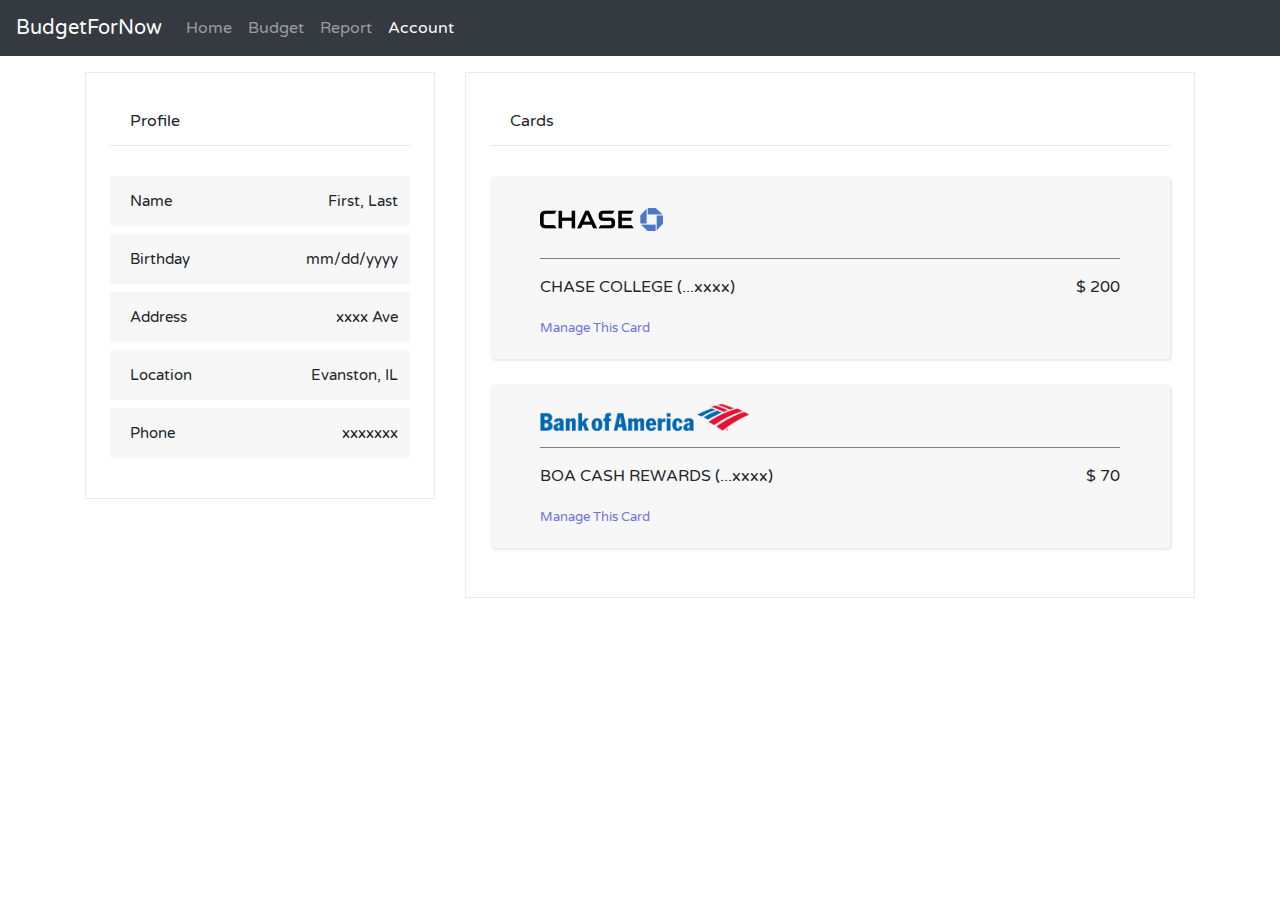
==== account.html @ bc93c112 "account page" ====
<!DOCTYPE html>

<html>
  <head>
    <!-- Required meta tags -->
    <meta charset="utf-8" />
    <meta
      name="viewport"
      content="width=device-width, initial-scale=1, shrink-to-fit=no"
    />

    <!-- Bootstrap CSS -->
    <link
      rel="stylesheet"
      href="https://stackpath.bootstrapcdn.com/bootstrap/4.3.1/css/bootstrap.min.css"
      integrity="sha384-ggOyR0iXCbMQv3Xipma34MD+dH/1fQ784/j6cY/iJTQUOhcWr7x9JvoRxT2MZw1T"
      crossorigin="anonymous"
    />
    <link href="https://fonts.googleapis.com/css?family=Varela+Round" rel="stylesheet">
    <link rel="stylesheet" href="https://use.fontawesome.com/releases/v5.7.2/css/all.css" integrity="sha384-fnmOCqbTlWIlj8LyTjo7mOUStjsKC4pOpQbqyi7RrhN7udi9RwhKkMHpvLbHG9Sr" crossorigin="anonymous">
    <link rel="stylesheet" href="./css/index.css" />
    <title>Account</title>
  </head>
  <body>
    <nav class="navbar navbar-expand-lg navbar-dark bg-dark">
      <a class="navbar-brand" href="#">BudgetForNow</a>
      <button
        class="navbar-toggler"
        type="button"
        data-toggle="collapse"
        data-target="#navbarSupportedContent"
        aria-controls="navbarSupportedContent"
        aria-expanded="false"
        aria-label="Toggle navigation"
      >
        <span class="navbar-toggler-icon"></span>
      </button>

      <div class="collapse navbar-collapse" id="navbarSupportedContent">
        <ul class="navbar-nav mr-auto">
          <li class="nav-item">
            <a class="nav-link" href="index.html"
              >Home </a
            >
          </li>
          <li class="nav-item">
            <a class="nav-link" href="budget.html">Budget</a>
          </li>
          <li class="nav-item">
            <a class="nav-link" href="#">Report</a>
          </li>
          <li class="nav-item active">
            <a class="nav-link" href="account.html">Account </a>
          </li>
        </ul>
      </div>
    </nav>
    <div id="wrapper">
        <div class="container home-section">
            <div class="row">
              <div class="col-md-4">
                <div class="budget-card-view">
                  <header class="card-header transparent">Profile <a href="#" class="add-a-card"><i class="fas fa-edit" ></i></a></header>
                  <div class="card-content" id="profile" >
                      <ul>
                          <li class="card-balance">
                            <div class="balance-header">
                              <h3>
                                <div>
                                    <i class="fas fa-user-circle"></i>
                                  <span>Name</span>
                                </div>
                                <span class="balance-amount">First, Last</span>
                              </h3>
                            </div>
                          </li>
                          <li class="card-balance">
                              <div class="balance-header">
                                <h3>
                                  <div>
                                      <i class="fas fa-birthday-cake"></i>
                                    <span>Birthday</span>
                                  </div>
                                  <span class="balance-amount">mm/dd/yyyy</span>
                                </h3>
                              </div>
                            </li>
                            <li class="card-balance">
                                <div class="balance-header">
                                  <h3>
                                    <div>
                                        <i class="far fa-address-card"></i>
                                      <span>Address</span>
                                    </div>
                                    <span class="balance-amount"> xxxx Ave</span>
                                  </h3>
                                </div>
                              </li>
                              <li class="card-balance">
                                  <div class="balance-header">
                                    <h3>
                                      <div>
                                          <i class="fas fa-location-arrow"></i>
                                        <span>Location</span>
                                      </div>
                                      <span class="balance-amount">Evanston, IL</span>
                                    </h3>
                                  </div>
                                </li>
                                <li class="card-balance">
                                    <div class="balance-header">
                                      <h3>
                                        <div>
                                            <i class="fas fa-phone"></i>
                                          <span>Phone</span>
                                        </div>
                                        <span class="balance-amount">xxxxxxx</span>
                                      </h3>
                                    </div>
                                  </li>
                      </ul>
                  </div>
                </div>
              </div>
              <div class="col-md-8">
                  <div class="budget-card-view">
                      <header class="card-header transparent">Cards <a href="#" class="add-a-card"><i class="fas fa-plus" ></i></a></header>
                      <div class="card-content" >
                          <div class="card-wrapper">
                              <div class="card budget-card border-0 ">
                                      <div class="card-body">
                                        <img class="card-logo" src="./images/4f7b2347-878a-4ae3-b192-5f5002ff7d2e.png"/>
                                          <!-- <h6 class="card-subtitle mb-2 text-muted">Card subtitle</h6> -->
                                          <div class="card-text budget-card-text">
                                            <p>CHASE COLLEGE (...xxxx)</p>
                                            <p>$ 200</p>
                                          </div>
                                          <a href="#" class="card-link add-another-ba">Manage This Card</a>
                                      </div>
                              </div>
                          </div>
                          <div class="card-wrapper">
                              <div class="card budget-card border-0 ">
                                      <div class="card-body">
                                        <img class="card-logo" src="./images/Bank_of_America_logo.png"/>
                                          <!-- <h6 class="card-subtitle mb-2 text-muted">Card subtitle</h6> -->
                                          <div class="card-text budget-card-text">
                                            <p>BOA CASH REWARDS (...xxxx)</p>
                                            <p>$ 70</p>
                                          </div>
                                          <a href="#" class="card-link add-another-ba">Manage This Card</a>
                                      </div>
                              </div>
                          </div>
                          
                      </div>
              </div>
            </div>
        </div>        

       
        
      <!-- addModal -->
      <div class="modal modal-wrap" tabindex="-1" role="dialog" id="addModal">
        <div class="modal-dialog bugdet-modal border-0" role="document">
          <div class="modal-content">
            <div class="modal-header">
              <h5 class="modal-title">Add Purchase</h5>
              <button
                type="button"
                class="close"
                data-dismiss="modal"
                aria-label="Close"
              >
                <span aria-hidden="true">&times;</span>
              </button>
            </div>
            <div class="modal-body" height>
                <div class="form-group row">
                    <div class="col-sm-3">Type of Purchase</div>
                    <div class="col-sm-9">
                      <div class="form-check form-check-inline">
                          <input class="form-check-input" type="checkbox" id="inlineCheckbox1" value="option1">
                          <label class="form-check-label" for="inlineCheckbox1">Food</label>
                      </div>
                      <div class="form-check form-check-inline">
                          <input class="form-check-input" type="checkbox" id="inlineCheckbox2" value="option2">
                          <label class="form-check-label" for="inlineCheckbox2">Rent</label>
                      </div>
                      <div class="form-check form-check-inline">
                          <input class="form-check-input" type="checkbox" id="inlineCheckbox3" value="option3">
                          <label class="form-check-label" for="inlineCheckbox3">Activity Cost</label>
                      </div>
                      <div class="form-check form-check-inline">
                          <input class="form-check-input" type="checkbox" id="inlineCheckbox1" value="option1">
                          <label class="form-check-label" for="inlineCheckbox4">Going Out</label>
                      </div>
                      <div class="form-check form-check-inline">
                          <input class="form-check-input" type="checkbox" id="inlineCheckbox2" value="option2">
                          <label class="form-check-label" for="inlineCheckbox5">Entertainment</label>
                      </div>
                      <div class="form-check form-check-inline">
                          <div class="dropdown show ">
                          <a id="more" class="btn dropdown-toggle" data-toggle="dropdown" aria-haspopup="true" aria-expanded="false">
                              ...
                          </a>
                          <div class="dropdown-menu" aria-labelledby="more">
                              <a class="dropdown-item" href="#">Action</a>
                              <a class="dropdown-item" href="#">Another action</a>
                              <a class="dropdown-item" href="#">Something else here</a>
                          </div>
                        </div>
                      </div>
                    </div>
                  </div>
                  <div class="form-group row">
                      <div class="col-sm-3">Cost</div>
                      <div class="col-sm-9">
                          <input type="text" class="form-control buget-radius" id="validationCustom01" placeholder="$$$" value="" required>
                      </div>
                  </div>
                  <div class="form-group row">
                      <div class="col-sm-3">Date</div>
                      <div class="col-sm-9">
                          <input type="date" class="form-control buget-radius" id="validationCustom02" name="trip-start"
                          value="2018-07-22"
                          min="2018-01-01" max="2018-12-31">
                      </div>
                  </div>
            </div>
            <div class="modal-footer bugdet-modal-footer">
              <button
                type="button"
                class="btn btn-secondary budget-radius transparent"
                data-dismiss="modal"
              >
                Close
              </button>
              <button type="button" class="btn btn-primary budget-radius primary-color border-0">
                Submit purchase
              </button>
            </div>
          </div>
        </div>
      </div>
      <!-- End of addModal-->
    </div>
    <script
      src="https://code.jquery.com/jquery-3.3.1.slim.min.js"
      integrity="sha384-q8i/X+965DzO0rT7abK41JStQIAqVgRVzpbzo5smXKp4YfRvH+8abtTE1Pi6jizo"
      crossorigin="anonymous"
    ></script>
    <script
      src="https://cdnjs.cloudflare.com/ajax/libs/popper.js/1.14.7/umd/popper.min.js"
      integrity="sha384-UO2eT0CpHqdSJQ6hJty5KVphtPhzWj9WO1clHTMGa3JDZwrnQq4sF86dIHNDz0W1"
      crossorigin="anonymous"
    ></script>
    <script
      src="https://stackpath.bootstrapcdn.com/bootstrap/4.3.1/js/bootstrap.min.js"
      integrity="sha384-JjSmVgyd0p3pXB1rRibZUAYoIIy6OrQ6VrjIEaFf/nJGzIxFDsf4x0xIM+B07jRM"
      crossorigin="anonymous"
    ></script>
  </body>
</html>
---- css/index.css ----
body{
	font-family: 'Varela Round', sans-serif;
}
#wrapper{
	margin: 0 auto;
    max-width: 1200px;
}
.home-section{
	margin-top:1rem;
}
.balance{
    height: 8em;
}

.form-check{
	padding: 2px;
}

.col{
	display: inline-block;
}

.modal-body{
	max-height: 800px;
}

.warningLink{
	text-decoration: none !important;
	color:rgb(31, 31, 31);
}

.warningLink:hover{
	color:black;
}

.modal-wrap{
	background: rgba(255,255,255,.85);
}

.bugdet-modal{
	background: #fff;
	-moz-box-shadow: #ebebeb 0 0 20px 5px;
    -webkit-box-shadow: #ebebeb 0 0 20px 5px;
    box-shadow: #ebebeb 0 0 20px 5px;
}

.modal-content{
	border: none;
}

.bugdet-modal-footer{
	background-color: black;
}

.buget-radius{
	border-radius: 3px;
}

.transparent{
	background: transparent;
	border: none;
}
.primary-color{
	background-color:#6f72dc;
}

.primary-color:hover{
	background-color:#5053a2;
}

.red{
	color: red;
}
/* ----------account.html-----------*/
.budget-card{
	-moz-box-shadow: 2px 2px 2px #ebebeb;
    -webkit-box-shadow: 2px 2px 2px #ebebeb;
    box-shadow: 2px 2px 2px #ebebeb;
    background-color: #f7f7f7;
    padding: 0 30px;
    margin: 25px 0;
}

.budget-card-view{
	-moz-box-sizing: border-box;
    -webkit-box-sizing: border-box;
    box-sizing: border-box;
    padding: 24px;
    margin-bottom: 20px;
    background-color: #fff;
    width: 100%;
    border: 1px solid #ebebeb;
    position: relative;
    -moz-transition: all 1s,ease-out;
    -o-transition: all 1s,ease-out;
    -webkit-transition: all 1s,ease-out;
    transition: all 1s,ease-out;
}

.add-a-card{
	float:right;
	color:black;
}

.add-a-card:hover{
	color: black;
}

.card-logo{
	width:210px;
	height:100%;
}

.budget-card-text{
	display: flex;
	flex-direction: row;
	justify-content: space-between;
	border-top: 1px solid grey;
	margin-top:1em;
}

.budget-card-text p{
	margin-top:1em;
}

#profile ul{
	padding: 0;
}

#profile ul li{
	list-style: none;
}

/* ----------end of account.html-----------*/

.card-header{
    border-bottom: 1px solid #ebebeb;
    padding-bottom: 12px;
    min-height: 25px;
    position: relative;
}

.card-content{
	margin-top: 30px;
    min-height: 30px;
    position: relative;
}

#account-balance ul, #warnings ul, #purchases ul{
	padding: 0;
}

#account-balance ul li , #warnings ul li, #purchases ul li{
	list-style: none;
}

.balance-header h3, .warnings-header h3, .purchases-header h3{
	display: flex;
	justify-content: space-between;
	line-height: 50px;
    padding: 0 12px 0 20px;
    background: 0 0 #f7f7f7;
    background-color: #f7f7f7;
    font-size: 15px;
    -moz-transition: padding 1s ease-in-out;
    -o-transition: padding 1s ease-in-out;
    -webkit-transition: padding 1s ease-in-out;
    transition: padding 1s ease-in-out;
    position: relative
}

.purchases-header h3{
	line-height: 60px;
}

.bank-list{
	margin-top: 1rem;
}

.bank-list li{
	padding: 12px;
}

.bank-list li:first-child {
	border-top: 1px solid #eee;
}

.bank-list li:last-child {
    border-bottom: none;
	margin-bottom: 10px;
	margin-top: -1em;
}

.bank-list li h4{
	margin: 0 0 2px;
    font-size: 12px;
    color: #000;
	clear: both;
	display: flex;
	justify-content: space-between;
}

.bank-list li h6{
	color: #999;
    text-transform: none;
	letter-spacing: normal;
	font-size: 11px;
	clear: both;
	font-weight: 200;
}

.add-another-ba{
	color:#6f72dc !important;
	font-size: 13px;
}

.balance-total{
	line-height: 1.5;
    padding: 0 28px !important;
    color: #999;
    font-size: 13px;
    text-transform: uppercase;
}

ul.balance-total li {
	padding-bottom: 6px;
	display: flex;
	justify-content: space-between;
}

ul.balance-total li.net-worth {
    border-top: 1px solid #ebebeb;
    color: #999;
    padding-top: 5px;
}

ul.balance-total li.net-worth span:last-child{
	color: #333;
	font-weight: bold;
}

.purchases-date{
	border-bottom: 1px solid #eee;
	line-height: 3;
    margin-bottom: 1em;
}
.purchases-date span{
	font-size: 13px;
	margin-left: 20px;
}
.purchase-content{
	display: flex;
}

.purchase-content span{
	margin-right: 1em;
}

.purchase-content span:last-child{
	font-size:12px;
}

.purchase-title{
	display: flex;
	flex-direction: column;
	line-height: 1.5;
	padding: 8px;
}

.purchases-btn{
	float: right;
	background-color: #f7f7f7;
	border-radius: 0;
	color:black;
	font-size:15px;
	border:0;
}

.purchases-btn:hover{
	background-color:black;
}

.budget-content{

	position: relative;
}

.budget-page{
	/*-moz-box-sizing: border-box;*/
	/*-webkit-box-sizing: border-box;*/
	/*box-sizing: border-box;*/
	padding: 24px;
	margin-bottom: 20px;
	background-color: #fff;
	width: 100%;
	border: 1px solid #ebebeb;
	position: relative;
	-moz-transition: all 1s,ease-out;
	-o-transition: all 1s,ease-out;
	-webkit-transition: all 1s,ease-out;
	transition: all 1s,ease-out;
}

.active{
	color: orange;
}

.budget-list li h4{
	margin: 0 0 2px;
	font-size: 15px;
	color: #000;
	clear: both;
	display: flex;
	justify-content: space-between;
}

.budget-btn{

	background-color: #f7f7f7;
	border-radius: 0;
	color:black;
	font-size:15px;
	border:0;
}

.budget-btn:hover{
	background-color: black;
	color: white;
}
.budget-btn:active{
	background-color: rgba(40,40,40,1);
	color: white;
	outline: none;
}

.budget-left-text span{
	font-size: 13px;
	margin-left: 20px;
	color: gray;
}
.budget-left-number span{
	font-size: 24px;
	margin-left: 20px;
}

.budget-left-second-text span{
	font-size: 10px;
	margin-left: 40px;
	color: gray;
}
.budget-left-second-number span{
	font-size: 16px;
	margin-left: 40px;
}
.right{
	float: right;
}
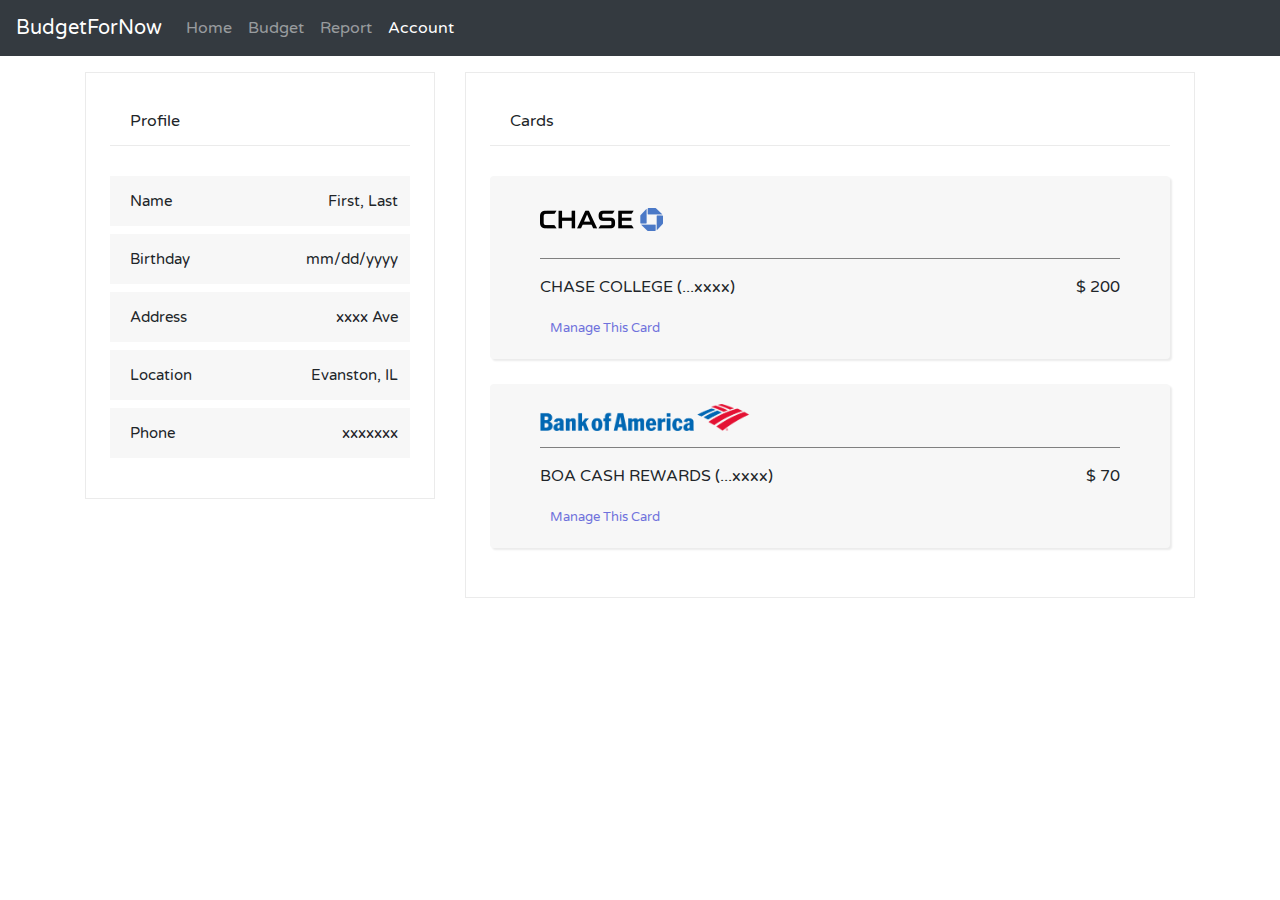
==== commit 7feb3edc: "added js to account" ====
--- a/account.html
+++ b/account.html
@@ -8,7 +8,7 @@
       name="viewport"
       content="width=device-width, initial-scale=1, shrink-to-fit=no"
     />
-
+ 
     <!-- Bootstrap CSS -->
     <link
       rel="stylesheet"
@@ -19,6 +19,7 @@
     <link href="https://fonts.googleapis.com/css?family=Varela+Round" rel="stylesheet">
     <link rel="stylesheet" href="https://use.fontawesome.com/releases/v5.7.2/css/all.css" integrity="sha384-fnmOCqbTlWIlj8LyTjo7mOUStjsKC4pOpQbqyi7RrhN7udi9RwhKkMHpvLbHG9Sr" crossorigin="anonymous">
     <link rel="stylesheet" href="./css/index.css" />
+    <link rel="stylesheet" href="./css/account.css" />
     <title>Account</title>
   </head>
   <body>
@@ -124,31 +125,40 @@
               </div>
               <div class="col-md-8">
                   <div class="budget-card-view">
-                      <header class="card-header transparent">Cards <a href="#" class="add-a-card"><i class="fas fa-plus" ></i></a></header>
-                      <div class="card-content" >
-                          <div class="card-wrapper">
+                      <header class="card-header transparent">Cards <a href="#" class="add-a-card" data-toggle="modal"
+                        data-target="#addCardModal"><i class="fas fa-plus" ></i></a></header>
+                      <div class="card-content" id="cards-list">
+                          <div class="card-wrapper" id="chase">
                               <div class="card budget-card border-0 ">
                                       <div class="card-body">
-                                        <img class="card-logo" src="./images/4f7b2347-878a-4ae3-b192-5f5002ff7d2e.png"/>
+                                        <img class="card-logo" src="./images/chase.png"/>
                                           <!-- <h6 class="card-subtitle mb-2 text-muted">Card subtitle</h6> -->
                                           <div class="card-text budget-card-text">
                                             <p>CHASE COLLEGE (...xxxx)</p>
                                             <p>$ 200</p>
                                           </div>
-                                          <a href="#" class="card-link add-another-ba">Manage This Card</a>
+                                          <a class="card-link add-another-ba" data-toggle="collapse" href="#actions"><i class="fas fa-caret-down dropdownicon"></i>Manage This Card</a>
+                                          <div class="collapse action-collapse" id="actions">
+                                              <a class="Cardaction btn" data-toggle="collapse" href="#"><i class="far fa-eye"></i></a>
+                                            <button class="Cardaction btn" data-toggle="collapse" onclick="remove('chase')"><i class="far fa-trash-alt"></i></button>
+                                          </div>
                                       </div>
                               </div>
                           </div>
-                          <div class="card-wrapper">
+                          <div class="card-wrapper" id="Boa">
                               <div class="card budget-card border-0 ">
                                       <div class="card-body">
-                                        <img class="card-logo" src="./images/Bank_of_America_logo.png"/>
+                                        <img class="card-logo" src="./images/boa.png"/>
                                           <!-- <h6 class="card-subtitle mb-2 text-muted">Card subtitle</h6> -->
                                           <div class="card-text budget-card-text">
                                             <p>BOA CASH REWARDS (...xxxx)</p>
                                             <p>$ 70</p>
                                           </div>
-                                          <a href="#" class="card-link add-another-ba">Manage This Card</a>
+                                          <a class="card-link add-another-ba" data-toggle="collapse" href="#Boa-actions"><i class="fas fa-caret-down dropdownicon"></i>Manage This Card</a>
+                                          <div class="collapse action-collapse" id="Boa-actions">
+                                              <a class="Cardaction btn" data-toggle="collapse" href="#"><i class="far fa-eye"></i></a>
+                                            <button class="Cardaction btn" data-toggle="collapse" onclick="remove('Boa')"><i class="far fa-trash-alt"></i></button>
+                                          </div>
                                       </div>
                               </div>
                           </div>
@@ -160,12 +170,12 @@
 
        
         
-      <!-- addModal -->
-      <div class="modal modal-wrap" tabindex="-1" role="dialog" id="addModal">
+      <!-- addCardModal -->
+      <div class="modal modal-wrap" tabindex="-1" role="dialog" id="addCardModal">
         <div class="modal-dialog bugdet-modal border-0" role="document">
           <div class="modal-content">
             <div class="modal-header">
-              <h5 class="modal-title">Add Purchase</h5>
+              <h5 class="modal-title">Add A Card</h5>
               <button
                 type="button"
                 class="close"
@@ -177,54 +187,26 @@
             </div>
             <div class="modal-body" height>
                 <div class="form-group row">
-                    <div class="col-sm-3">Type of Purchase</div>
+                    <div class="col-sm-3">Bank Name</div>
                     <div class="col-sm-9">
-                      <div class="form-check form-check-inline">
-                          <input class="form-check-input" type="checkbox" id="inlineCheckbox1" value="option1">
-                          <label class="form-check-label" for="inlineCheckbox1">Food</label>
+                      <select class="custom-select" id="BankName">
+                        <option selected>Choose...</option>
+                        <option value="1">Bank Of American</option>
+                        <option value="2">Chase</option>
+                        <option value="3">Discover</option>
+                      </select>
+                    </div>
+                  </div>
+                  <div class="form-group row">
+                      <div class="col-sm-3">Account Name</div>
+                      <div class="col-sm-9">
+                          <input type="text" class="form-control buget-radius" id="account" placeholder="Enter your account name" value="" required>
                       </div>
-                      <div class="form-check form-check-inline">
-                          <input class="form-check-input" type="checkbox" id="inlineCheckbox2" value="option2">
-                          <label class="form-check-label" for="inlineCheckbox2">Rent</label>
-                      </div>
-                      <div class="form-check form-check-inline">
-                          <input class="form-check-input" type="checkbox" id="inlineCheckbox3" value="option3">
-                          <label class="form-check-label" for="inlineCheckbox3">Activity Cost</label>
-                      </div>
-                      <div class="form-check form-check-inline">
-                          <input class="form-check-input" type="checkbox" id="inlineCheckbox1" value="option1">
-                          <label class="form-check-label" for="inlineCheckbox4">Going Out</label>
-                      </div>
-                      <div class="form-check form-check-inline">
-                          <input class="form-check-input" type="checkbox" id="inlineCheckbox2" value="option2">
-                          <label class="form-check-label" for="inlineCheckbox5">Entertainment</label>
-                      </div>
-                      <div class="form-check form-check-inline">
-                          <div class="dropdown show ">
-                          <a id="more" class="btn dropdown-toggle" data-toggle="dropdown" aria-haspopup="true" aria-expanded="false">
-                              ...
-                          </a>
-                          <div class="dropdown-menu" aria-labelledby="more">
-                              <a class="dropdown-item" href="#">Action</a>
-                              <a class="dropdown-item" href="#">Another action</a>
-                              <a class="dropdown-item" href="#">Something else here</a>
-                          </div>
-                        </div>
-                      </div>
-                    </div>
                   </div>
                   <div class="form-group row">
-                      <div class="col-sm-3">Cost</div>
+                      <div class="col-sm-3">Password</div>
                       <div class="col-sm-9">
-                          <input type="text" class="form-control buget-radius" id="validationCustom01" placeholder="$$$" value="" required>
-                      </div>
-                  </div>
-                  <div class="form-group row">
-                      <div class="col-sm-3">Date</div>
-                      <div class="col-sm-9">
-                          <input type="date" class="form-control buget-radius" id="validationCustom02" name="trip-start"
-                          value="2018-07-22"
-                          min="2018-01-01" max="2018-12-31">
+                        <input type="password" class="form-control buget-radius" id="password" value="" required>
                       </div>
                   </div>
             </div>
@@ -236,14 +218,14 @@
               >
                 Close
               </button>
-              <button type="button" class="btn btn-primary budget-radius primary-color border-0">
-                Submit purchase
+              <button onclick="addACard()" type="button" class="btn btn-primary budget-radius primary-color border-0">
+                Sign in
               </button>
             </div>
           </div>
         </div>
       </div>
-      <!-- End of addModal-->
+      <!-- End of addCardModal-->
     </div>
     <script
       src="https://code.jquery.com/jquery-3.3.1.slim.min.js"
@@ -260,5 +242,6 @@
       integrity="sha384-JjSmVgyd0p3pXB1rRibZUAYoIIy6OrQ6VrjIEaFf/nJGzIxFDsf4x0xIM+B07jRM"
       crossorigin="anonymous"
     ></script>
+    <script src="js/account.js"></script>
   </body>
 </html>
--- a/css/index.css
+++ b/css/index.css
@@ -108,7 +108,6 @@
 
 .card-logo{
 	width:210px;
-	height:100%;
 }
 
 .budget-card-text{
@@ -321,17 +320,33 @@
 	color:black;
 	font-size:15px;
 	border:0;
+	outline: 0;
 }
 
 .budget-btn:hover{
 	background-color: black;
 	color: white;
+	outline: 0;
 }
 .budget-btn:active{
-	background-color: rgba(40,40,40,1);
-	color: white;
+	 background-color: rgba(40,40,40,1);
+	 color: white;
+	 outline: 0;
+ }
+
+.budget-btn:focus,
+.budget-btn:active:focus,
+.budget-btn.active:focus,
+.budget-btn.focus,
+.budget-btn:active.focus,
+.budget-btn.active.focus {
 	outline: none;
-}
+	border-color: transparent;
+	box-shadow:none;
+}
+
+
+
 
 .budget-left-text span{
 	font-size: 13px;
@@ -355,6 +370,55 @@
 .right{
 	float: right;
 }
-
-
-
+.left{
+	float: left;
+}
+
+
+.budget-list-btn{
+
+	background-color: white;
+
+	font-size:15px;
+
+}
+.budget-list-btn:focus,
+.budget-list-btn:active:focus,
+.budget-list-btn.active:focus,
+.budget-list-btn.focus,
+.budget-list-btn:active.focus,
+.budget-list-btn.active.focus {
+	outline: none;
+	border-color: transparent;
+	box-shadow:none;
+}
+
+#b1{
+
+}
+
+#b2{
+
+}
+
+#b3{
+
+}
+
+.activated{
+	color: orange;
+}
+.deactivated{
+	display: none;
+}
+
+.block-activated{
+
+}
+.block-deactivated{
+	display: none;
+}
+
+.budget-block ul li{
+	list-style: none;
+}--- a/css/account.css
+++ b/css/account.css
@@ -0,0 +1,14 @@
+.dropdownicon{
+    font-size: 16px;
+    margin-right: 10px;
+}
+
+.Cardaction{
+    background-color: white;
+    border-radius: 5px;
+    margin-right: 5px;
+}
+
+.action-collapse{
+    margin-top: 10px;
+}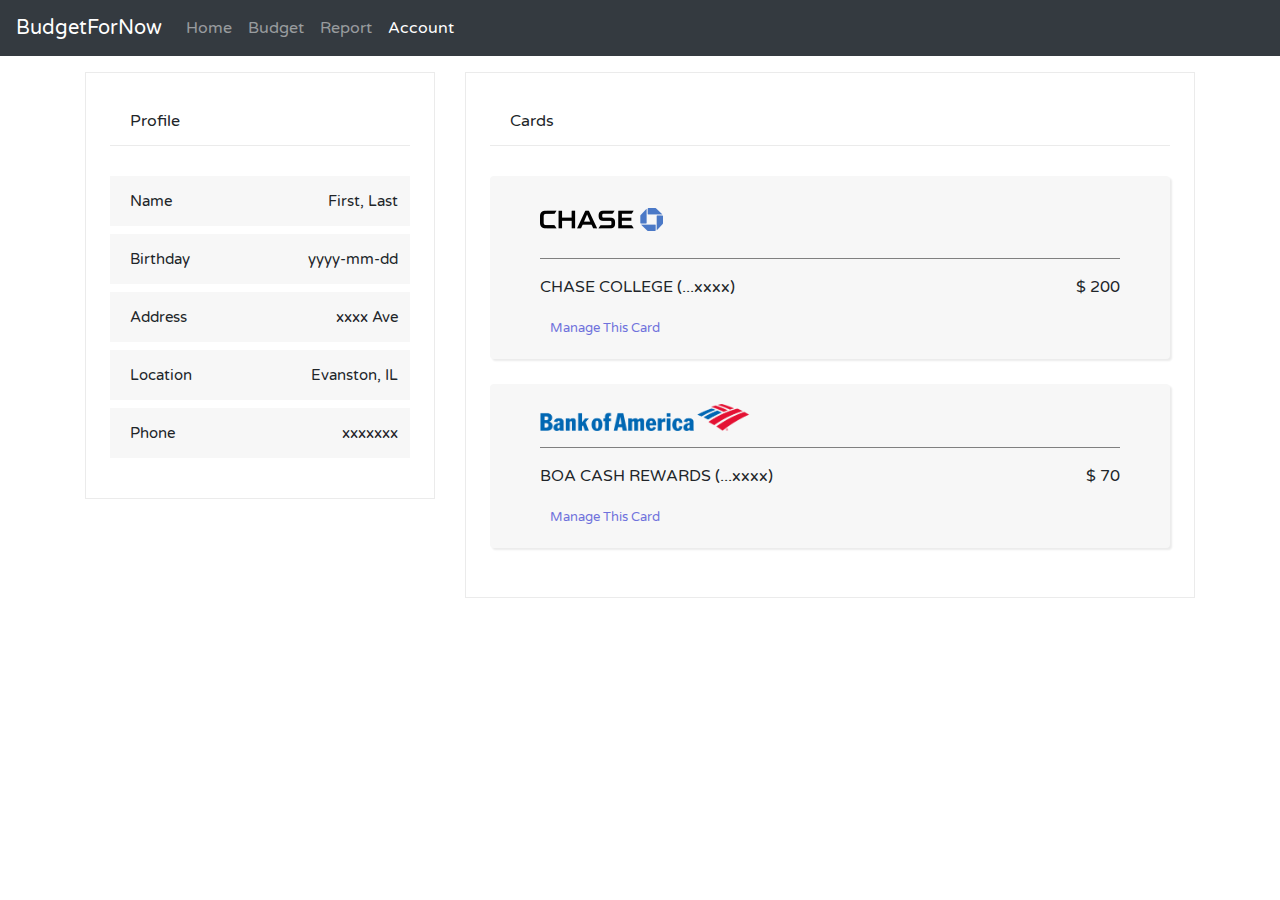
==== commit fcce208b: "added js" ====
--- a/account.html
+++ b/account.html
@@ -61,7 +61,8 @@
             <div class="row">
               <div class="col-md-4">
                 <div class="budget-card-view">
-                  <header class="card-header transparent">Profile <a href="#" class="add-a-card"><i class="fas fa-edit" ></i></a></header>
+                  <header class="card-header transparent">Profile <a href="#" data-toggle="modal"
+                    data-target="#editprofileModal" class="add-a-card"><i class="fas fa-edit" ></i></a></header>
                   <div class="card-content" id="profile" >
                       <ul>
                           <li class="card-balance">
@@ -71,7 +72,7 @@
                                     <i class="fas fa-user-circle"></i>
                                   <span>Name</span>
                                 </div>
-                                <span class="balance-amount">First, Last</span>
+                                <span class="balance-amount uname" id=“uname” name="usrname">First, Last</span>
                               </h3>
                             </div>
                           </li>
@@ -82,7 +83,7 @@
                                       <i class="fas fa-birthday-cake"></i>
                                     <span>Birthday</span>
                                   </div>
-                                  <span class="balance-amount">mm/dd/yyyy</span>
+                                  <span class="balance-amount" id="bday">yyyy-mm-dd</span>
                                 </h3>
                               </div>
                             </li>
@@ -93,7 +94,7 @@
                                         <i class="far fa-address-card"></i>
                                       <span>Address</span>
                                     </div>
-                                    <span class="balance-amount"> xxxx Ave</span>
+                                    <span class="balance-amount" id="address"> xxxx Ave</span>
                                   </h3>
                                 </div>
                               </li>
@@ -104,7 +105,7 @@
                                           <i class="fas fa-location-arrow"></i>
                                         <span>Location</span>
                                       </div>
-                                      <span class="balance-amount">Evanston, IL</span>
+                                      <span class="balance-amount" id="loc">Evanston, IL</span>
                                     </h3>
                                   </div>
                                 </li>
@@ -113,9 +114,9 @@
                                       <h3>
                                         <div>
                                             <i class="fas fa-phone"></i>
-                                          <span>Phone</span>
+                                          <span >Phone</span>
                                         </div>
-                                        <span class="balance-amount">xxxxxxx</span>
+                                        <span class="balance-amount" id="phone">xxxxxxx</span>
                                       </h3>
                                     </div>
                                   </li>
@@ -226,6 +227,77 @@
         </div>
       </div>
       <!-- End of addCardModal-->
+      <!-- editprofileModal -->
+      <div class="modal modal-wrap" tabindex="-1" role="dialog" id="editprofileModal">
+          <div class="modal-dialog bugdet-modal border-0" role="document">
+            <div class="modal-content">
+              <div class="modal-header">
+                <h5 class="modal-title">Edit your profile</h5>
+                <button
+                  type="button"
+                  class="close"
+                  data-dismiss="modal"
+                  aria-label="Close"
+                >
+                  <span aria-hidden="true">&times;</span>
+                </button>
+              </div>
+              <div class="modal-body" height>
+                  <div class="form-group row">
+                      <div class="col-sm-3">Name</div>
+                      <div class="col-sm-9">
+                          <input type="text" class="form-control buget-radius" id="edituname" value="First, Last" required>
+                      </div>
+                    </div>
+                    <div class="form-group row">
+                        <div class="col-sm-3">Birthday</div>
+                        <div class="col-sm-9">
+                            <input
+                            type="date"
+                            class="form-control buget-radius"
+                            id="editdate"
+                            name="date"
+                            value=""
+                            min="1900-01-01"
+                            max="2019-12-31"
+                          />
+                        </div>
+                    </div>
+                    <div class="form-group row">
+                        <div class="col-sm-3">Address</div>
+                        <div class="col-sm-9">
+                          <input type="text" class="form-control buget-radius" id="editaddress" value="xxxx Ave" required>
+                        </div>
+                    </div>
+                    <div class="form-group row">
+                        <div class="col-sm-3">Location</div>
+                        <div class="col-sm-9">
+                          <input type="text" class="form-control buget-radius" id="editlocation" value="Evanston, IL" required>
+                        </div>
+                    </div>
+                    <div class="form-group row">
+                        <div class="col-sm-3">Phone</div>
+                        <div class="col-sm-9">
+                          <input type="text" class="form-control buget-radius" id="editphone" value="xxxxxxx" required>
+                        </div>
+                    </div>
+              </div>
+              <div class="modal-footer bugdet-modal-footer">
+                <button
+                  type="button"
+                  class="btn btn-secondary budget-radius transparent"
+                  data-dismiss="modal"
+                >
+                  Close
+                </button>
+                <button onclick="updateProfile()" type="button" class="btn btn-primary budget-radius primary-color border-0">
+                  Update
+                </button>
+              </div>
+            </div>
+          </div>
+        </div>
+        <!-- End of addCardModal-->
     </div>
     <script
       src="https://code.jquery.com/jquery-3.3.1.slim.min.js"
